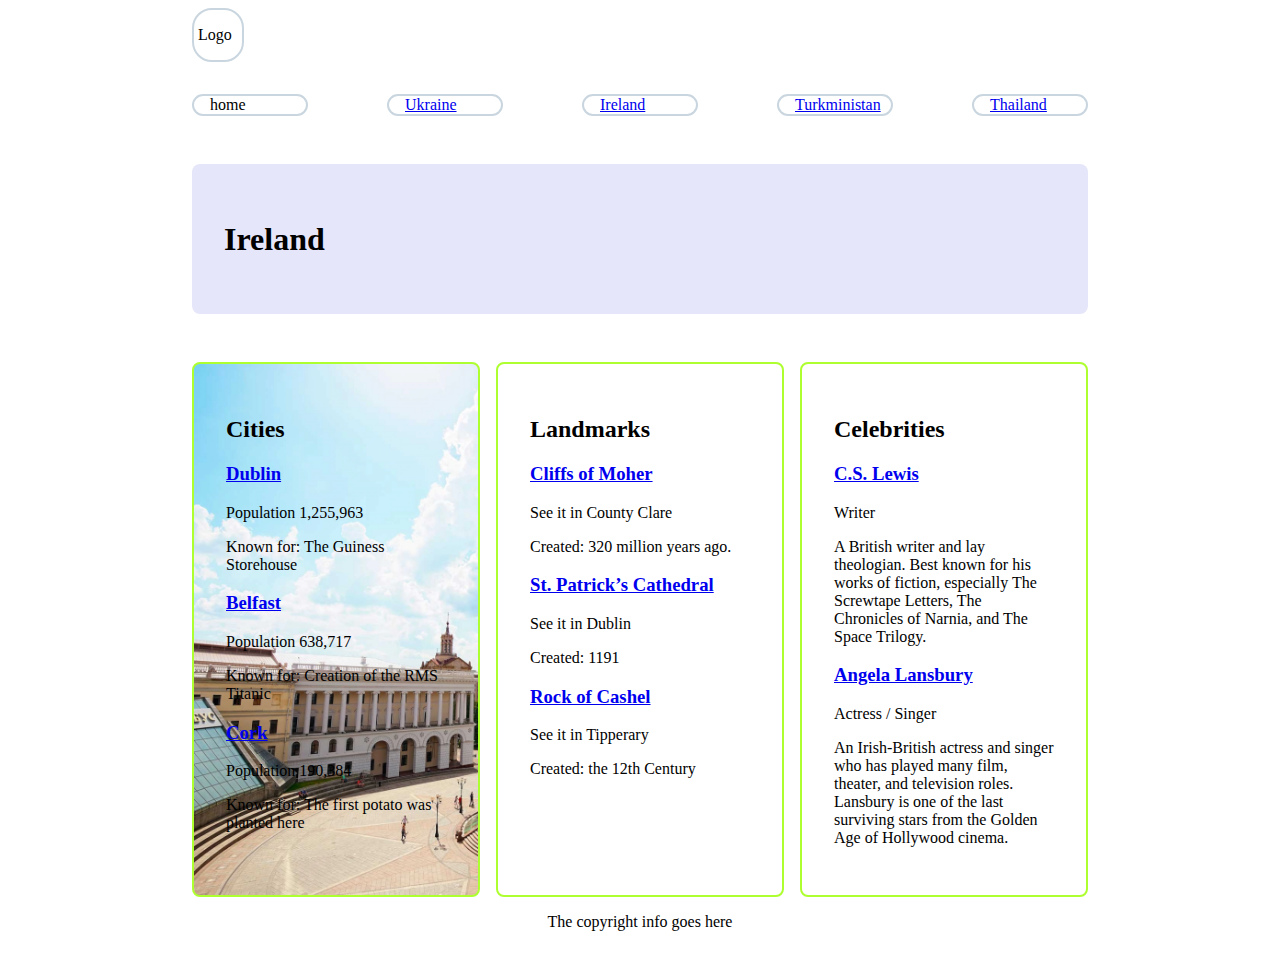
==== countryHTMLs/ireland.html @ c43416f2 "CSS standardized on all" ====
<!DOCTYPE html>
<html lang="en">
<head>
    <meta charset="UTF-8">
    <meta http-equiv="X-UA-Compatible" content="IE=edge">
    <meta name="viewport" content="width=device-width, initial-scale=1.0">
    <title>Ireland</title>
    <link rel="stylesheet" href="/styles/ireland.css">
    <!-- <link rel="stylesheet" href="/styles/ukraine.css"> -->
</head>
<body>
    <header>
        <div class="logo"><p>Logo<p></div>
        <!-- <div class="title"><h1>This is a title</h1></div> -->
        <nav>
            <div class="navButton"><a href="index.html"></a>home</div>
            <div class="navButton"><a href="/countryHTMLs/ukraine.html">Ukraine</a></div>
            <div class="navButton"><a href="/countryHTMLs/ireland.html">Ireland</a></div>
            <div class="navButton"><a href="/countryHTMLs/turkmen.html">Turkministan</a></div>
            <div class="navButton"><a href="/countryHTMLs/thailand.html">Thailand</a></div>
        </nav>
    </header>

    <main>
        <div class="banner">
            <h1>Ireland</h1>
        </div>
        <!-- This conatains all the infoboxes -->
        <div class="boxes">
            <div class="cityBoxWithTitle">
                <div>
                    <h2>Cities</h2>
                </div>
                <div class="cityBox">
                    <!-- the JS goes here -->
                </div>

            </div>

            <div class="landmarkBoxWithTitle">
                <div>
                    <h2>Landmarks</h2>
                </div>
                <div class="landmarkBox">
                    <!-- the JS goes here -->
                </div>

            </div>

            <div class="celebrityBoxWithTitle">
                <div>
                    <h2>Celebrities</h2>
                </div>
                <div class="celebrityBox">
                    <!-- the JS goes here -->
                </div>

            </div>
        
        </div>
    </main>
    <footer>
        <div>
            <p>The copyright info goes here</p>
        </div>
    </footer>

    <script type="module" src="/scripts/Ireland/irelandMain.js"></script>
</body>
</html>
---- styles/ireland.css ----
body {
    display:flex;
    flex-direction: column;
    width:70%;
    align-items: center;
    /* border:solid black 5px; */
    margin-left:15%;
}
header {
    display: flex;
    flex-direction: column;
    width:100%;
}
.logo {
    border: solid #C9D6DF 2px;
    border-radius:20px;
    max-width: 3em;
    margin-bottom:2em;
}
.logo p {
    padding-left: .25em;
}

nav {
    display:flex;
    justify-content: space-between;
    margin-bottom: 3em;
    width:100%;
    

}

.navButton {
    flex:1;
    min-width: 6em;
    border: solid #C9D6DF 2px;
    border-radius:20px;
    max-width: 3em; 
    padding-left: 1em;  
}



main {
    display:flex;
    flex-direction: column;
    width:100%;
    align-items: flex-start;
    padding:0;
    margin:0;
}

.banner {
    background-color: lavender;
    height:150px;
    width:100%;
    margin-bottom: 3em;
    display:flex;
    /* justify-content: center; */
    align-items: center;
    border-radius: 8px;
}

h1 {
    padding:1em;
}

.boxes {
    display: flex;
    justify-content: space-between;
    width:100%;
}

.cityBoxWithTitle {
    border: solid 2px greenyellow;
    padding: 2em;
    margin:0 1em 0 0em;
    flex:1;
    border-radius: 8px;
    background-image: url("/Images/independence-square-kiev-ukraine_4x3.webp");
    background-size: cover;

}
.landmarkBoxWithTitle {
    border: solid 2px greenyellow;
    padding: 2em;
    margin:0;
    flex:1;
    border-radius: 8px;

}
.celebrityBoxWithTitle {
    border: solid 2px greenyellow;
    padding: 2em;
    max-width: 27vw;
    margin:0 0 0 1em;
    flex:1;
    border-radius: 8px;
}
---- styles/ukraine.css ----
body {
    display:flex;
    flex-direction: column;
    width:70%;
    align-items: center;
    /* border:solid black 5px; */
    margin-left:15%;
}
header {
    display: flex;
    flex-direction: column;
    width:100%;
}
.logo {
    border: solid #C9D6DF 2px;
    border-radius:20px;
    max-width: 3em;
    margin-bottom:2em;
}
.logo p {
    padding-left: .25em;
}

nav {
    display:flex;
    justify-content: space-between;
    margin-bottom: 3em;
    width:100%;
    

}

.navButton {
    flex:1;
    min-width: 6em;
    border: solid #C9D6DF 2px;
    border-radius:20px;
    max-width: 3em; 
    padding-left: 1em;  
}



main {
    display:flex;
    flex-direction: column;
    width:100%;
    align-items: flex-start;
    padding:0;
    margin:0;
}

.banner {
    background-color: lavender;
    height:150px;
    width:100%;
    margin-bottom: 3em;
    display:flex;
    /* justify-content: center; */
    align-items: center;
    border-radius: 8px;
}

h1 {
    padding:1em;
}

.boxes {
    display: flex;
    justify-content: space-between;
    width:100%;
}

.cityBoxWithTitle {
    border: solid 2px greenyellow;
    padding: 2em;
    margin:0 1em 0 0em;
    flex:1;
    border-radius: 8px;
    background-image: url("/Images/independence-square-kiev-ukraine_4x3.webp");
    background-size: cover;

}
.landmarkBoxWithTitle {
    border: solid 2px greenyellow;
    padding: 2em;
    margin:0;
    flex:1;
    border-radius: 8px;

}
.celebrityBoxWithTitle {
    border: solid 2px greenyellow;
    padding: 2em;
    max-width: 27vw;
    margin:0 0 0 1em;
    flex:1;
    border-radius: 8px;
}


/* .boxWithTitle {
    border: solid 2px greenyellow;
    padding: 2em;
    max-width: 27vw;
    margin:0 0 0 1em;
    flex:1;
    border-radius: 8px;

} */
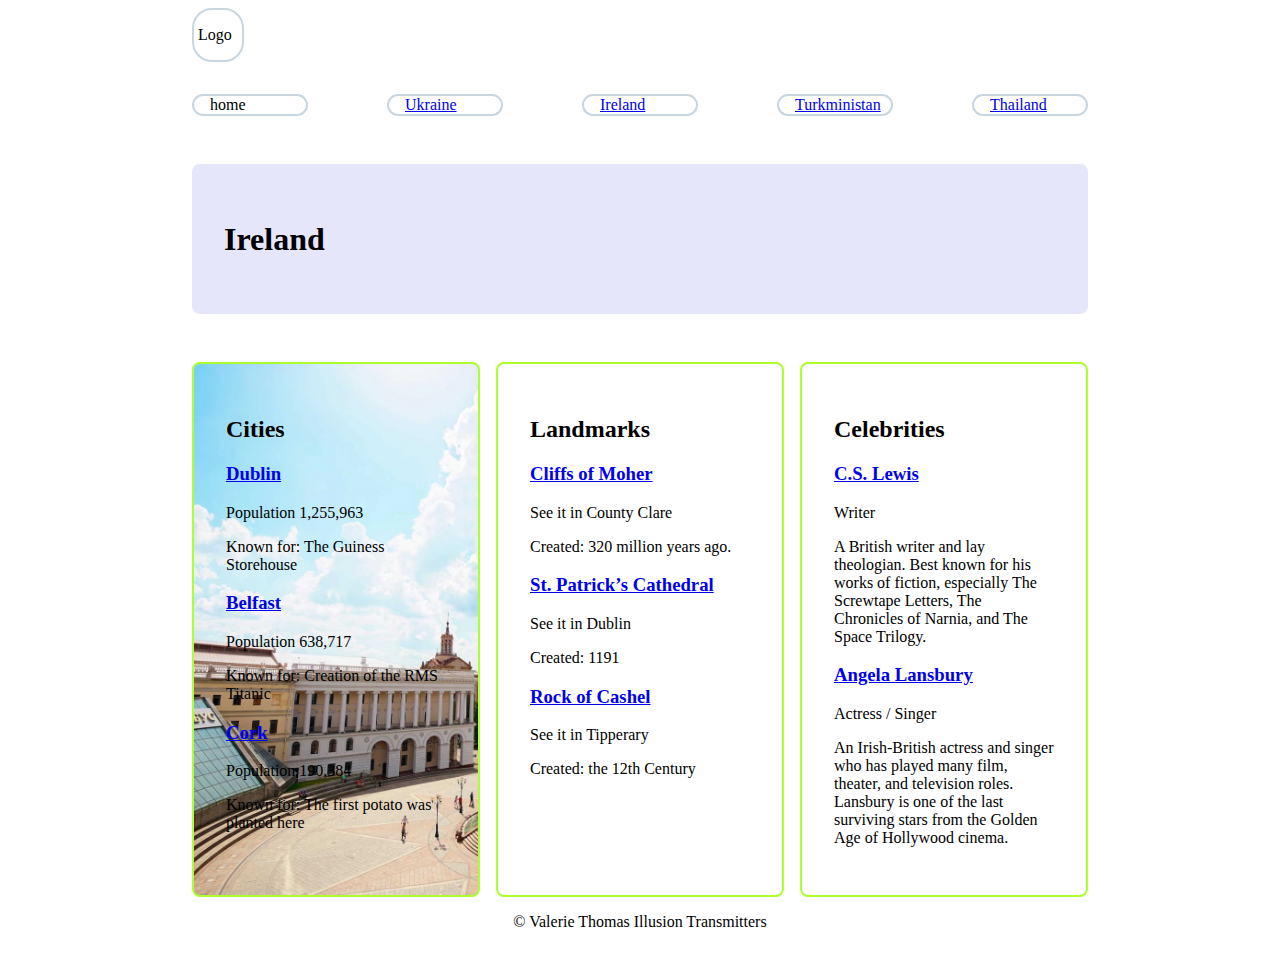
==== commit d87200e0: "fixed merge conflicts" ====
--- a/countryHTMLs/ireland.html
+++ b/countryHTMLs/ireland.html
@@ -51,6 +51,7 @@
                 <div>
                     <h2>Celebrities</h2>
                 </div>
+
                 <div class="celebrityBox">
                     <!-- the JS goes here -->
                 </div>
@@ -61,7 +62,7 @@
     </main>
     <footer>
         <div>
-            <p>The copyright info goes here</p>
+            <p>&copy; Valerie Thomas Illusion Transmitters</p>
         </div>
     </footer>
 
--- a/styles/ireland.css
+++ b/styles/ireland.css
@@ -96,4 +96,4 @@
     margin:0 0 0 1em;
     flex:1;
     border-radius: 8px;
-}+}
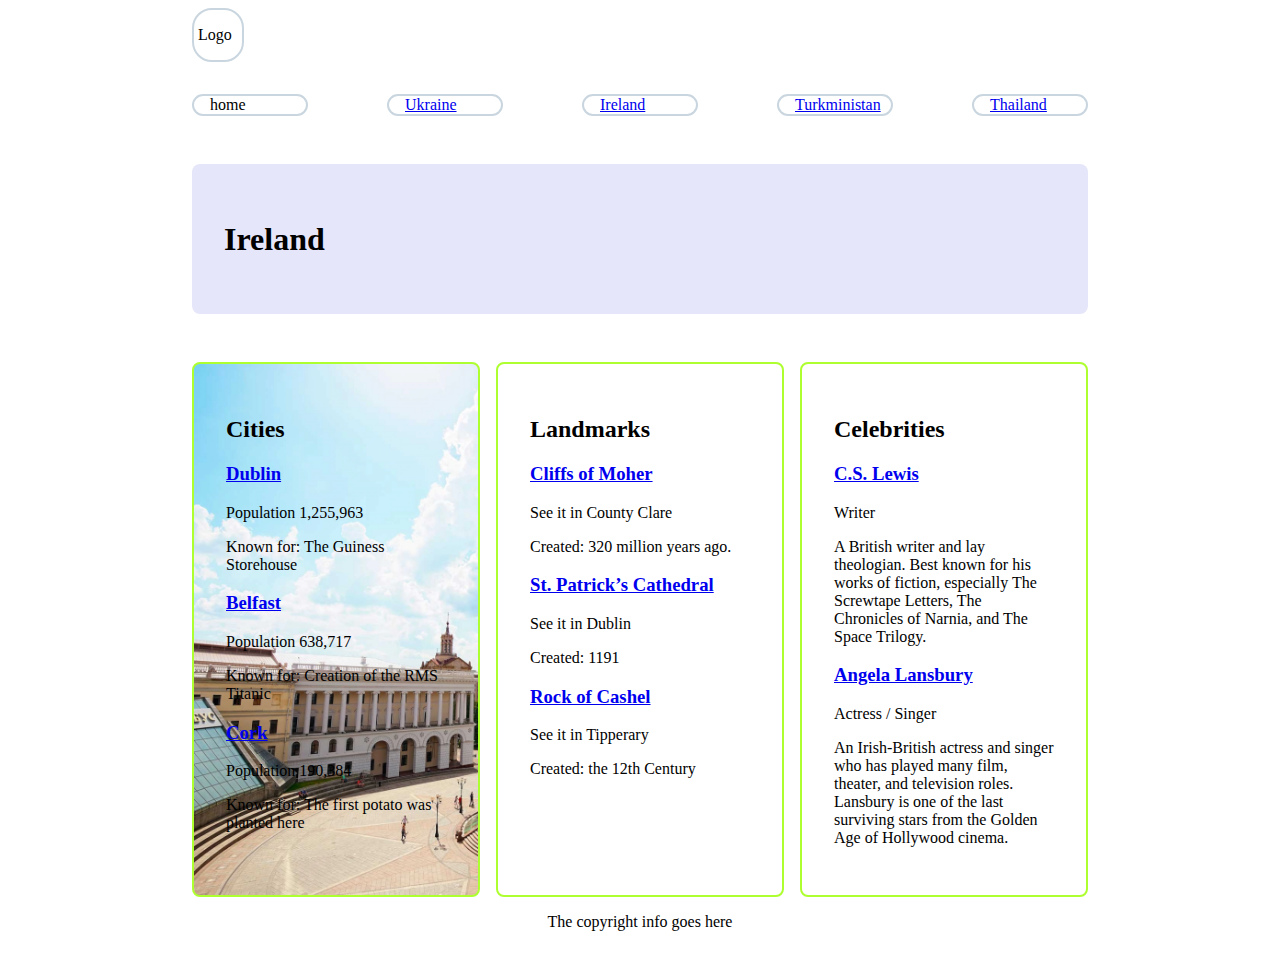
==== commit 6b688d0f: "new css" ====
--- a/countryHTMLs/ireland.html
+++ b/countryHTMLs/ireland.html
@@ -51,7 +51,6 @@
                 <div>
                     <h2>Celebrities</h2>
                 </div>
-
                 <div class="celebrityBox">
                     <!-- the JS goes here -->
                 </div>
@@ -62,7 +61,7 @@
     </main>
     <footer>
         <div>
-            <p>&copy; Valerie Thomas Illusion Transmitters</p>
+            <p>The copyright info goes here</p>
         </div>
     </footer>
 
--- a/styles/ireland.css
+++ b/styles/ireland.css
@@ -96,4 +96,4 @@
     margin:0 0 0 1em;
     flex:1;
     border-radius: 8px;
-}
+}--- a/styles/ukraine.css
+++ b/styles/ukraine.css
@@ -67,6 +67,8 @@
     padding:1em;
 }
 
+
+
 .boxes {
     display: flex;
     justify-content: space-between;
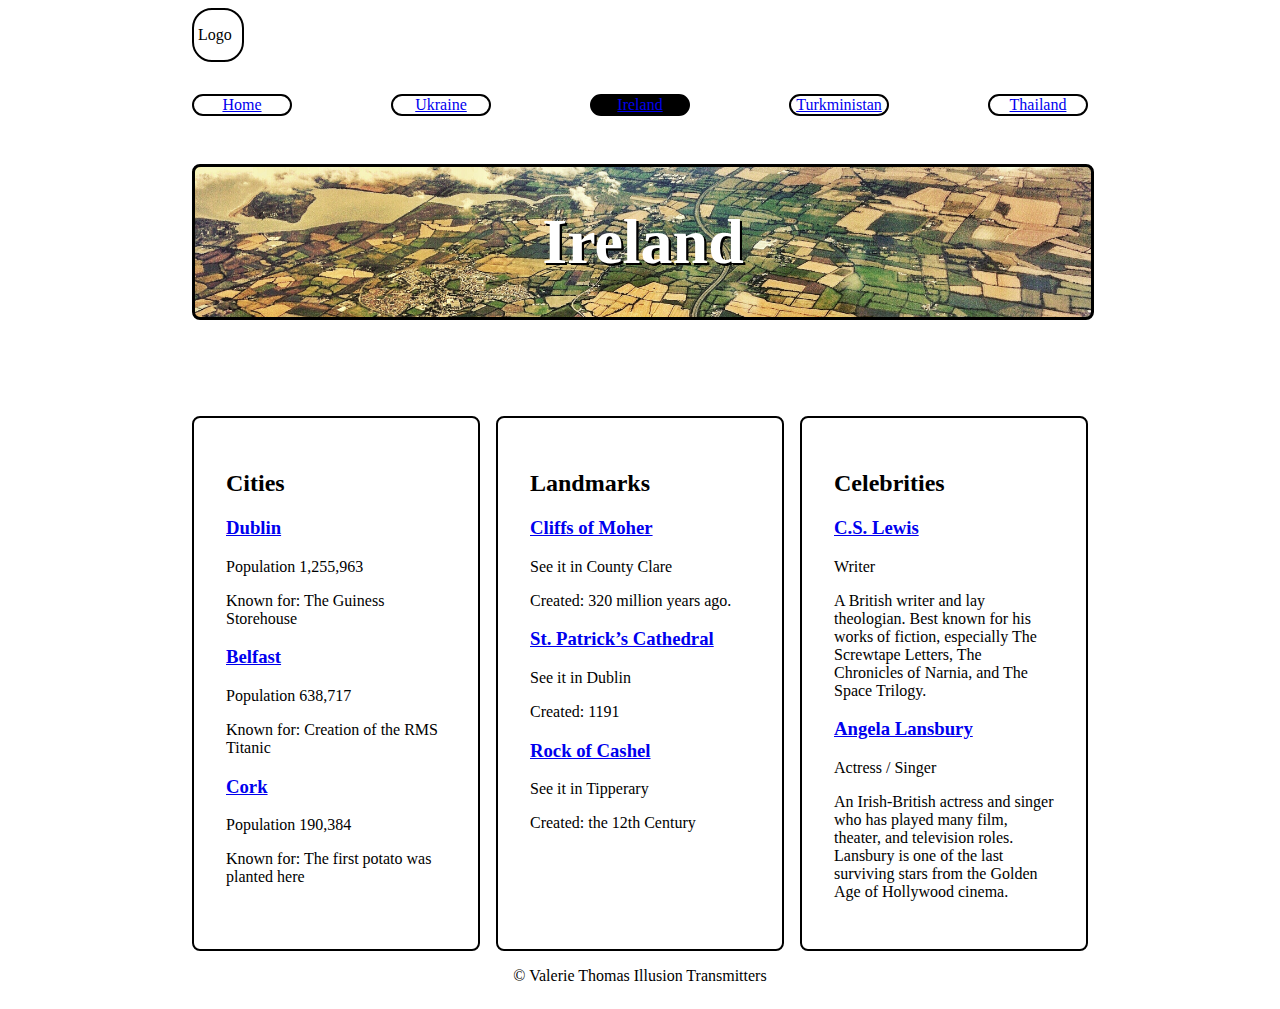
==== commit 6e311922: "ireland edits" ====
--- a/countryHTMLs/ireland.html
+++ b/countryHTMLs/ireland.html
@@ -13,9 +13,9 @@
         <div class="logo"><p>Logo<p></div>
         <!-- <div class="title"><h1>This is a title</h1></div> -->
         <nav>
-            <div class="navButton"><a href="index.html"></a>home</div>
+            <div class="navButton"><a href="index.html">Home</a></div>
             <div class="navButton"><a href="/countryHTMLs/ukraine.html">Ukraine</a></div>
-            <div class="navButton"><a href="/countryHTMLs/ireland.html">Ireland</a></div>
+            <div class="navButton active"><a href="/countryHTMLs/ireland.html">Ireland</a></div>
             <div class="navButton"><a href="/countryHTMLs/turkmen.html">Turkministan</a></div>
             <div class="navButton"><a href="/countryHTMLs/thailand.html">Thailand</a></div>
         </nav>
@@ -51,6 +51,7 @@
                 <div>
                     <h2>Celebrities</h2>
                 </div>
+
                 <div class="celebrityBox">
                     <!-- the JS goes here -->
                 </div>
@@ -61,7 +62,7 @@
     </main>
     <footer>
         <div>
-            <p>The copyright info goes here</p>
+            <p>&copy; Valerie Thomas Illusion Transmitters</p>
         </div>
     </footer>
 
--- a/styles/ireland.css
+++ b/styles/ireland.css
@@ -12,7 +12,7 @@
     width:100%;
 }
 .logo {
-    border: solid #C9D6DF 2px;
+    border: solid black 2px;
     border-radius:20px;
     max-width: 3em;
     margin-bottom:2em;
@@ -27,18 +27,27 @@
     margin-bottom: 3em;
     width:100%;
     
-
 }
 
 .navButton {
     flex:1;
     min-width: 6em;
-    border: solid #C9D6DF 2px;
+    border: solid black 2px;
     border-radius:20px;
     max-width: 3em; 
-    padding-left: 1em;  
+    display: flex;
+    justify-content: center;
 }
 
+.navButton:hover {
+    background-color: black;
+    color: white;
+}
+
+.active{
+    background-color: black;
+    color: white;
+}
 
 
 main {
@@ -51,14 +60,19 @@
 }
 
 .banner {
-    background-color: lavender;
+    background-image: url(/Images/irelandImages/ireland.jpg);
+    background-size: cover;
+    color: white;
+    font-size:xx-large;
+    text-shadow: 2px 2px  black, 2px 2px 0 black, 2px 2px 0 black, 2px 2px 0 black;
     height:150px;
     width:100%;
     margin-bottom: 3em;
     display:flex;
-    /* justify-content: center; */
+    justify-content: center;
     align-items: center;
     border-radius: 8px;
+    border: solid black;
 }
 
 h1 {
@@ -72,17 +86,15 @@
 }
 
 .cityBoxWithTitle {
-    border: solid 2px greenyellow;
+    border: solid 2px black;
     padding: 2em;
     margin:0 1em 0 0em;
     flex:1;
     border-radius: 8px;
-    background-image: url("/Images/independence-square-kiev-ukraine_4x3.webp");
-    background-size: cover;
 
 }
 .landmarkBoxWithTitle {
-    border: solid 2px greenyellow;
+    border: solid 2px black;
     padding: 2em;
     margin:0;
     flex:1;
@@ -90,10 +102,10 @@
 
 }
 .celebrityBoxWithTitle {
-    border: solid 2px greenyellow;
+    border: solid 2px black;
     padding: 2em;
     max-width: 27vw;
     margin:0 0 0 1em;
     flex:1;
     border-radius: 8px;
-}+}
--- a/styles/ukraine.css
+++ b/styles/ukraine.css
@@ -41,6 +41,16 @@
     padding-left: 1em;  
 }
 
+.navButton:hover {
+    background-color: white;
+    color:black;
+}
+
+.active{
+    background-color: white;
+    color: black;
+}
+
 
 
 main {
@@ -66,8 +76,6 @@
 h1 {
     padding:1em;
 }
-
-
 
 .boxes {
     display: flex;
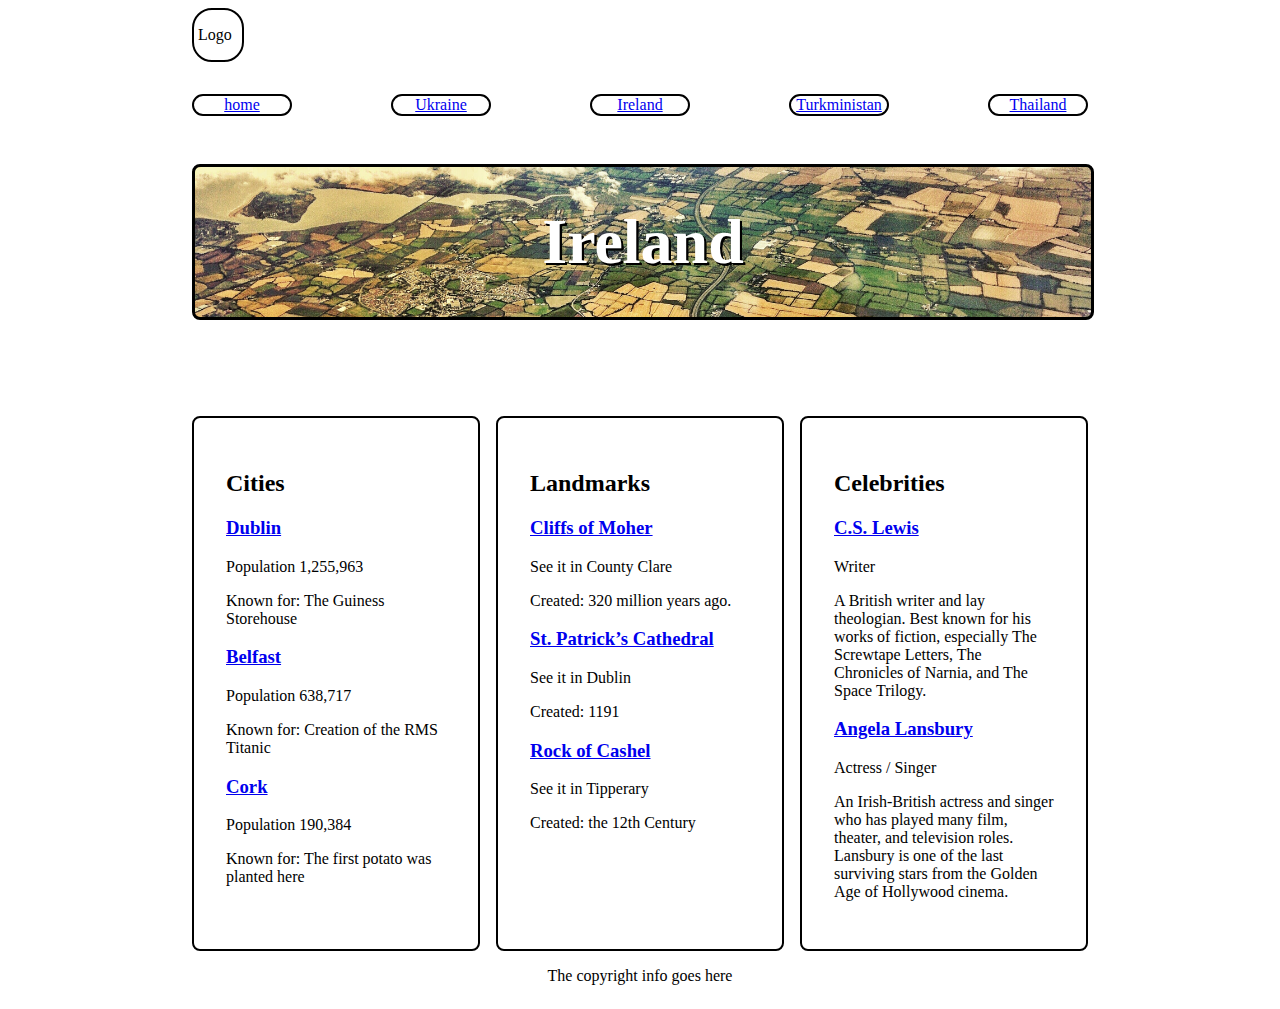
==== commit c07bcadc: "more info on Ukraine" ====
--- a/countryHTMLs/ireland.html
+++ b/countryHTMLs/ireland.html
@@ -13,9 +13,9 @@
         <div class="logo"><p>Logo<p></div>
         <!-- <div class="title"><h1>This is a title</h1></div> -->
         <nav>
-            <div class="navButton"><a href="index.html">Home</a></div>
+            <div class="navButton"><a href="index.html">home</a></div>
             <div class="navButton"><a href="/countryHTMLs/ukraine.html">Ukraine</a></div>
-            <div class="navButton active"><a href="/countryHTMLs/ireland.html">Ireland</a></div>
+            <div class="navButton"><a href="/countryHTMLs/ireland.html">Ireland</a></div>
             <div class="navButton"><a href="/countryHTMLs/turkmen.html">Turkministan</a></div>
             <div class="navButton"><a href="/countryHTMLs/thailand.html">Thailand</a></div>
         </nav>
@@ -51,7 +51,6 @@
                 <div>
                     <h2>Celebrities</h2>
                 </div>
-
                 <div class="celebrityBox">
                     <!-- the JS goes here -->
                 </div>
@@ -62,7 +61,7 @@
     </main>
     <footer>
         <div>
-            <p>&copy; Valerie Thomas Illusion Transmitters</p>
+            <p>The copyright info goes here</p>
         </div>
     </footer>
 
--- a/styles/ukraine.css
+++ b/styles/ukraine.css
@@ -38,17 +38,8 @@
     border: solid #C9D6DF 2px;
     border-radius:20px;
     max-width: 3em; 
-    padding-left: 1em;  
-}
-
-.navButton:hover {
-    background-color: white;
-    color:black;
-}
-
-.active{
-    background-color: white;
-    color: black;
+    display:flex;
+    justify-content: center;  
 }
 
 
@@ -63,15 +54,17 @@
 }
 
 .banner {
-    background-color: lavender;
+    background-image: url("/Images/ukraineImages/kiev-banner.jpg");
+    background-position: left bottom;
     height:150px;
     width:100%;
     margin-bottom: 3em;
     display:flex;
-    /* justify-content: center; */
     align-items: center;
     border-radius: 8px;
+    color: white;
 }
+
 
 h1 {
     padding:1em;
@@ -84,39 +77,41 @@
 }
 
 .cityBoxWithTitle {
-    border: solid 2px greenyellow;
+    border: solid 1px #888888;
     padding: 2em;
     margin:0 1em 0 0em;
     flex:1;
     border-radius: 8px;
-    background-image: url("/Images/independence-square-kiev-ukraine_4x3.webp");
+    box-shadow: 5px 10px #888888;
+    /* background-image: url("/Images/ukraineImages/independence-square-kiev-ukraine_4x3.webp");
     background-size: cover;
+    opacity:.8; */
 
 }
+
 .landmarkBoxWithTitle {
-    border: solid 2px greenyellow;
+    border: solid 1px #888888;
     padding: 2em;
     margin:0;
     flex:1;
     border-radius: 8px;
+    box-shadow: 5px 10px #888888;
+    /* background-image: url("/Images/ukraineImages/ukraineLand.jpg");
+    background-size: cover;
+    opacity:.8; */
 
 }
 .celebrityBoxWithTitle {
-    border: solid 2px greenyellow;
+    border: solid 1px #888888;
     padding: 2em;
     max-width: 27vw;
     margin:0 0 0 1em;
     flex:1;
     border-radius: 8px;
+    box-shadow: 5px 10px #888888;
+    /* background-image: url("/Images/ukraineImages/ukraineCelebrity.jpg.crdownload");
+    background-size: cover;
+    opacity:.8; */
 }
 
 
-/* .boxWithTitle {
-    border: solid 2px greenyellow;
-    padding: 2em;
-    max-width: 27vw;
-    margin:0 0 0 1em;
-    flex:1;
-    border-radius: 8px;
-
-} */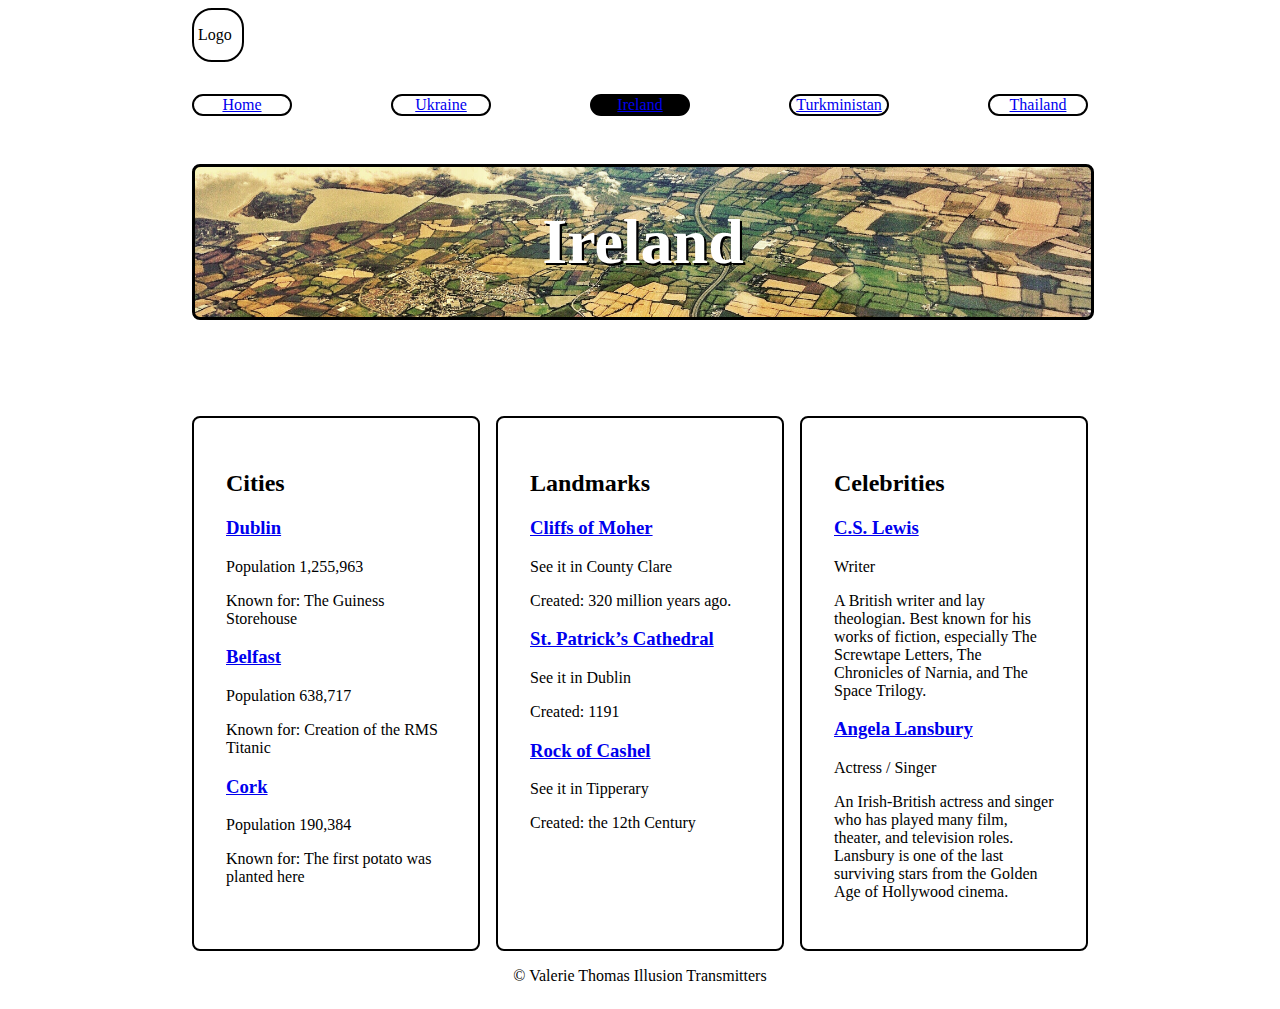
==== commit 4675e820: "merge complete" ====
--- a/countryHTMLs/ireland.html
+++ b/countryHTMLs/ireland.html
@@ -13,9 +13,9 @@
         <div class="logo"><p>Logo<p></div>
         <!-- <div class="title"><h1>This is a title</h1></div> -->
         <nav>
-            <div class="navButton"><a href="index.html">home</a></div>
+            <div class="navButton"><a href="index.html">Home</a></div>
             <div class="navButton"><a href="/countryHTMLs/ukraine.html">Ukraine</a></div>
-            <div class="navButton"><a href="/countryHTMLs/ireland.html">Ireland</a></div>
+            <div class="navButton active"><a href="/countryHTMLs/ireland.html">Ireland</a></div>
             <div class="navButton"><a href="/countryHTMLs/turkmen.html">Turkministan</a></div>
             <div class="navButton"><a href="/countryHTMLs/thailand.html">Thailand</a></div>
         </nav>
@@ -51,6 +51,7 @@
                 <div>
                     <h2>Celebrities</h2>
                 </div>
+
                 <div class="celebrityBox">
                     <!-- the JS goes here -->
                 </div>
@@ -61,7 +62,7 @@
     </main>
     <footer>
         <div>
-            <p>The copyright info goes here</p>
+            <p>&copy; Valerie Thomas Illusion Transmitters</p>
         </div>
     </footer>
 
--- a/styles/ukraine.css
+++ b/styles/ukraine.css
@@ -38,8 +38,17 @@
     border: solid #C9D6DF 2px;
     border-radius:20px;
     max-width: 3em; 
-    display:flex;
-    justify-content: center;  
+    padding-left: 1em;  
+}
+
+.navButton:hover {
+    background-color: white;
+    color:black;
+}
+
+.active{
+    background-color: white;
+    color: black;
 }
 
 
@@ -54,17 +63,15 @@
 }
 
 .banner {
-    background-image: url("/Images/ukraineImages/kiev-banner.jpg");
-    background-position: left bottom;
+    background-color: lavender;
     height:150px;
     width:100%;
     margin-bottom: 3em;
     display:flex;
+    /* justify-content: center; */
     align-items: center;
     border-radius: 8px;
-    color: white;
 }
-
 
 h1 {
     padding:1em;
@@ -77,41 +84,39 @@
 }
 
 .cityBoxWithTitle {
-    border: solid 1px #888888;
+    border: solid 2px greenyellow;
     padding: 2em;
     margin:0 1em 0 0em;
     flex:1;
     border-radius: 8px;
-    box-shadow: 5px 10px #888888;
-    /* background-image: url("/Images/ukraineImages/independence-square-kiev-ukraine_4x3.webp");
+    background-image: url("/Images/independence-square-kiev-ukraine_4x3.webp");
     background-size: cover;
-    opacity:.8; */
 
 }
-
 .landmarkBoxWithTitle {
-    border: solid 1px #888888;
+    border: solid 2px greenyellow;
     padding: 2em;
     margin:0;
     flex:1;
     border-radius: 8px;
-    box-shadow: 5px 10px #888888;
-    /* background-image: url("/Images/ukraineImages/ukraineLand.jpg");
-    background-size: cover;
-    opacity:.8; */
 
 }
 .celebrityBoxWithTitle {
-    border: solid 1px #888888;
+    border: solid 2px greenyellow;
     padding: 2em;
     max-width: 27vw;
     margin:0 0 0 1em;
     flex:1;
     border-radius: 8px;
-    box-shadow: 5px 10px #888888;
-    /* background-image: url("/Images/ukraineImages/ukraineCelebrity.jpg.crdownload");
-    background-size: cover;
-    opacity:.8; */
 }
 
 
+/* .boxWithTitle {
+    border: solid 2px greenyellow;
+    padding: 2em;
+    max-width: 27vw;
+    margin:0 0 0 1em;
+    flex:1;
+    border-radius: 8px;
+
+} */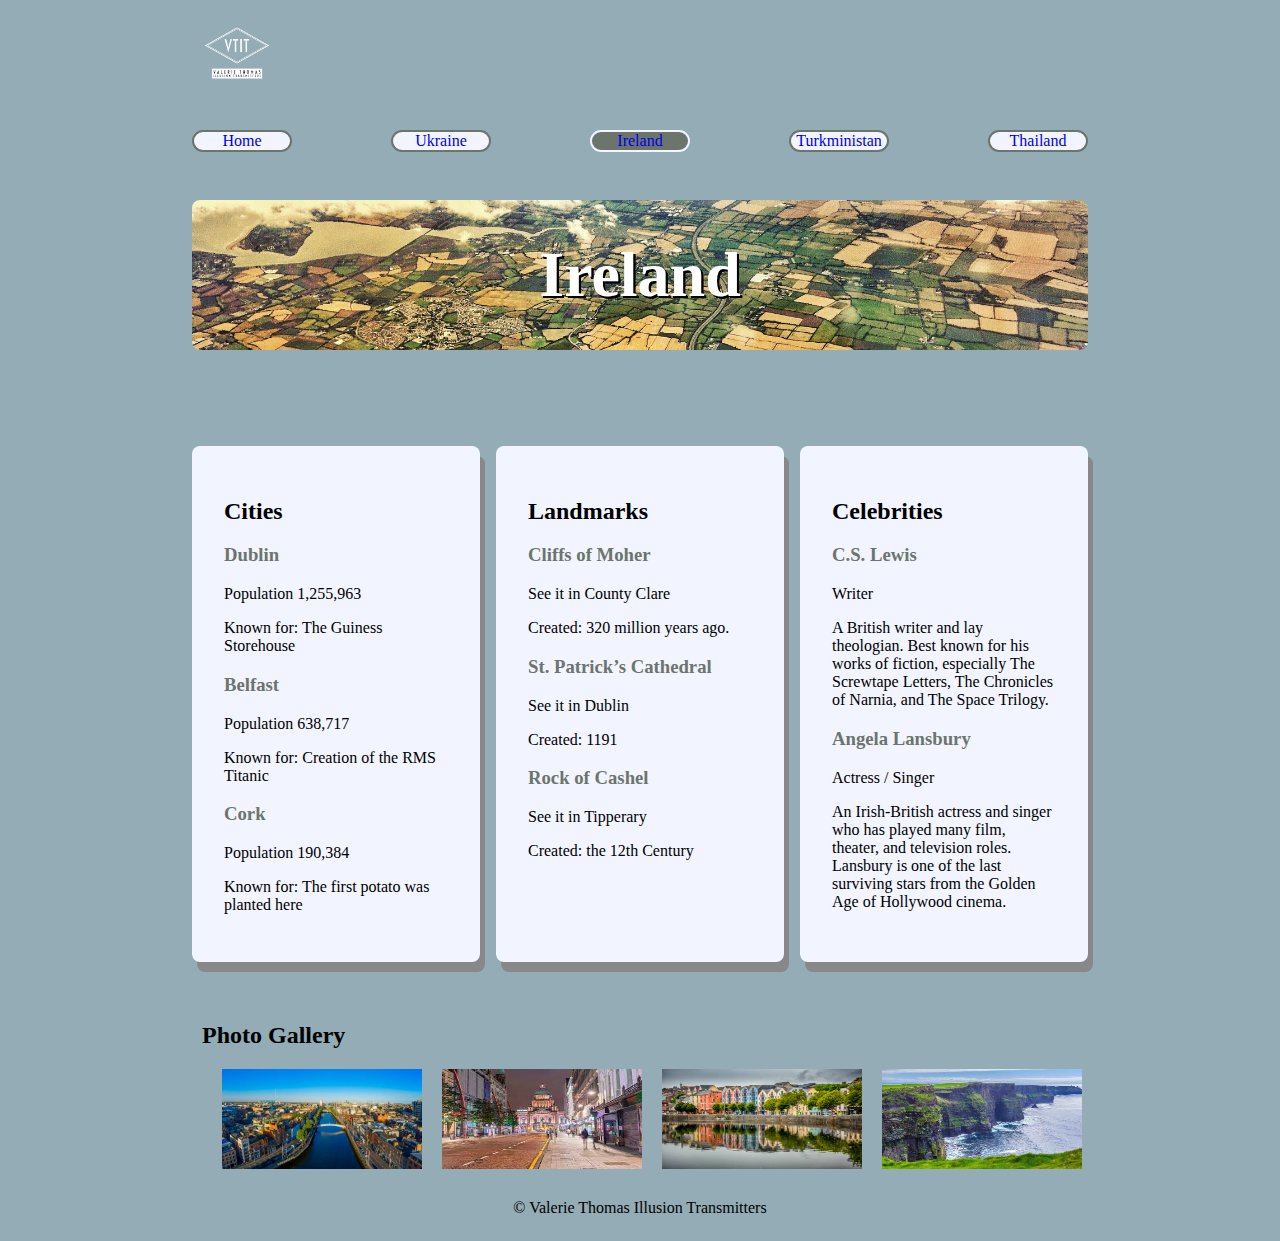
==== commit 745b596b: "finished Ireland" ====
--- a/countryHTMLs/ireland.html
+++ b/countryHTMLs/ireland.html
@@ -10,10 +10,10 @@
 </head>
 <body>
     <header>
-        <div class="logo"><p>Logo<p></div>
+        <div class="logo"><img src="/Images/Valerie Thomas Illusion Transmitters-logos_white.png" alt="logo"></div>
         <!-- <div class="title"><h1>This is a title</h1></div> -->
         <nav>
-            <div class="navButton"><a href="index.html">Home</a></div>
+            <div class="navButton"><a href="/index.html">Home</a></div>
             <div class="navButton"><a href="/countryHTMLs/ukraine.html">Ukraine</a></div>
             <div class="navButton active"><a href="/countryHTMLs/ireland.html">Ireland</a></div>
             <div class="navButton"><a href="/countryHTMLs/turkmen.html">Turkministan</a></div>
@@ -57,7 +57,15 @@
                 </div>
 
             </div>
+
         
+        </div>
+    
+        <div class="photoGallery">
+            <h2>Photo Gallery</h2>
+            <div class="imageContainer">
+            </div>
+
         </div>
     </main>
     <footer>
--- a/styles/ireland.css
+++ b/styles/ireland.css
@@ -3,22 +3,34 @@
     flex-direction: column;
     width:70%;
     align-items: center;
-    /* border:solid black 5px; */
     margin-left:15%;
+    color: black;
+    background-color: #93acb5;
 }
+
 header {
     display: flex;
     flex-direction: column;
     width:100%;
 }
 .logo {
-    border: solid black 2px;
-    border-radius:20px;
     max-width: 3em;
     margin-bottom:2em;
+    max-width: 50%;
+    max-height: 50%;
+    display: flex;
 }
-.logo p {
-    padding-left: .25em;
+
+header img{
+    display: flex;
+    max-width: 20%;
+    max-height: 20%;
+    width:70%;
+}
+
+a {
+    text-decoration: none;
+    
 }
 
 nav {
@@ -26,29 +38,38 @@
     justify-content: space-between;
     margin-bottom: 3em;
     width:100%;
-    
+       
 }
-
 .navButton {
     flex:1;
     min-width: 6em;
-    border: solid black 2px;
+    border: solid  #6c756b 2px;
     border-radius:20px;
     max-width: 3em; 
     display: flex;
     justify-content: center;
+    background-color: #f2f4ff;
+    color: #6c756b;
 }
 
 .navButton:hover {
-    background-color: black;
-    color: white;
+    background-color: #a9d3ff;
+    color: #f2f4ff;
 }
 
 .active{
-    background-color: black;
-    color: white;
+    background-color: #6c756b;
+    color: #f2f4ff;
+    border-color: #f2f4ff;
 }
 
+h3 {
+    color: #6c756b;
+}
+
+a:visited {
+    color:currentColor ;
+}
 
 main {
     display:flex;
@@ -72,8 +93,7 @@
     justify-content: center;
     align-items: center;
     border-radius: 8px;
-    border: solid black;
-}
+    }
 
 h1 {
     padding:1em;
@@ -86,7 +106,8 @@
 }
 
 .cityBoxWithTitle {
-    border: solid 2px black;
+    background-color: #f2f4ff;
+    box-shadow: 5px 10px #888888;
     padding: 2em;
     margin:0 1em 0 0em;
     flex:1;
@@ -94,7 +115,8 @@
 
 }
 .landmarkBoxWithTitle {
-    border: solid 2px black;
+    background-color: #f2f4ff;
+    box-shadow: 5px 10px #888888;
     padding: 2em;
     margin:0;
     flex:1;
@@ -102,10 +124,34 @@
 
 }
 .celebrityBoxWithTitle {
-    border: solid 2px black;
+    background-color: #f2f4ff;
+    box-shadow: 5px 10px #888888;
     padding: 2em;
     max-width: 27vw;
     margin:0 0 0 1em;
     flex:1;
     border-radius: 8px;
 }
+
+/*Image Carousel Css*/
+.photoGallery{
+    margin-top: 30px;
+    padding: 10px;
+    max-width: 100%;
+}
+.imageContainer{
+    display: flex;
+    max-width: 100%;
+    overflow: scroll;
+    overflow-y: hidden;
+    background-color: transparent;
+    gap: 20px;
+    padding-left: 20px;
+}
+
+.irelandImage{
+    height: 300px;
+    width: 450px;
+    object-fit: cover;
+    border-radius: 10px;
+}--- a/styles/ukraine.css
+++ b/styles/ukraine.css
@@ -1,12 +1,19 @@
-
+/*
+Color standards
+#6C756B Nickel
+#93ACB5 Pewter
+#A9D3FF BabyBlue
+#96C5F7 darker baby Blue
+#F2F4FF Ghost White
+*/
 
 body {
     display:flex;
     flex-direction: column;
     width:70%;
     align-items: center;
-    /* border:solid black 5px; */
     margin-left:15%;
+    background-color: #93ACB5;
 }
 header {
     display: flex;
@@ -14,22 +21,26 @@
     width:100%;
 }
 .logo {
-    border: solid #C9D6DF 2px;
-    border-radius:20px;
     max-width: 3em;
     margin-bottom:2em;
+    max-width: 50%;
+    max-height: 50%;
+    display: flex;
 }
-.logo p {
-    padding-left: .25em;
+
+header img{
+    display: flex;
+    max-width: 20%;
+    max-height: 20%;
+    width:70%;
 }
+
 
 nav {
     display:flex;
     justify-content: space-between;
     margin-bottom: 3em;
     width:100%;
-    
-
 }
 
 .navButton {
@@ -38,17 +49,27 @@
     border: solid #C9D6DF 2px;
     border-radius:20px;
     max-width: 3em; 
-    padding-left: 1em;  
+    display:flex;
+    justify-content: center;
+    background-color: #F2F4FF;  
+}
+
+/* This allows all the links to stay a specific color */
+a:visited {
+    color:#93ACB5;
 }
 
 .navButton:hover {
-    background-color: white;
-    color:black;
+    background-color: #A9D3FF;
+    color:#93ACB5;
 }
 
 .active{
-    background-color: white;
-    color: black;
+    background-color: #6C756B;
+}
+
+.activeAnchorText {
+    color:#F2F4FF;
 }
 
 
@@ -63,60 +84,98 @@
 }
 
 .banner {
-    background-color: lavender;
+    background-image: url("/Images/ukraineImages/kiev-banner.jpg");
+    background-position: left bottom;
     height:150px;
     width:100%;
     margin-bottom: 3em;
     display:flex;
-    /* justify-content: center; */
     align-items: center;
     border-radius: 8px;
+    color: white;
 }
+
 
 h1 {
     padding:1em;
 }
 
+
+
 .boxes {
     display: flex;
     justify-content: space-between;
-    width:100%;
+    width:100%;   
+
+}
+
+a{
+    text-decoration: none;
+    text-transform: none;
+}
+
+h2 {
+    color:#6C756B;
+}
+
+h3 {
+    color: #939393;
 }
 
 .cityBoxWithTitle {
-    border: solid 2px greenyellow;
+    border: solid 1px #888888;
     padding: 2em;
     margin:0 1em 0 0em;
     flex:1;
     border-radius: 8px;
-    background-image: url("/Images/independence-square-kiev-ukraine_4x3.webp");
-    background-size: cover;
+    box-shadow: 5px 10px #888888;
+    background-color:#F2F4FF ;
+}
 
-}
 .landmarkBoxWithTitle {
-    border: solid 2px greenyellow;
+    border: solid 1px #888888;
     padding: 2em;
     margin:0;
     flex:1;
     border-radius: 8px;
+    box-shadow: 5px 10px #888888;
+    background-color:#F2F4FF ;
+}
 
-}
+
+
 .celebrityBoxWithTitle {
-    border: solid 2px greenyellow;
+    border: solid 1px #888888;
     padding: 2em;
     max-width: 27vw;
     margin:0 0 0 1em;
     flex:1;
     border-radius: 8px;
+    box-shadow: 5px 10px #888888; 
+    background-color:#F2F4FF ;
+    
+
+}
+
+/*Image Carousel Css*/
+.photoGallery{
+    margin-top: 30px;
+    padding: 10px;
+    max-width: 100%;
+}
+.imageContainer{
+    display: flex;
+    max-width: 100%;
+    overflow: scroll;
+    background-color: transparent;
+    gap: 20px;
+}
+
+.turkImage{
+    height: 300px;
+    width: 450px;
+    object-fit: cover;
+    border-radius: 10px;
 }
 
 
-/* .boxWithTitle {
-    border: solid 2px greenyellow;
-    padding: 2em;
-    max-width: 27vw;
-    margin:0 0 0 1em;
-    flex:1;
-    border-radius: 8px;
-
-} */